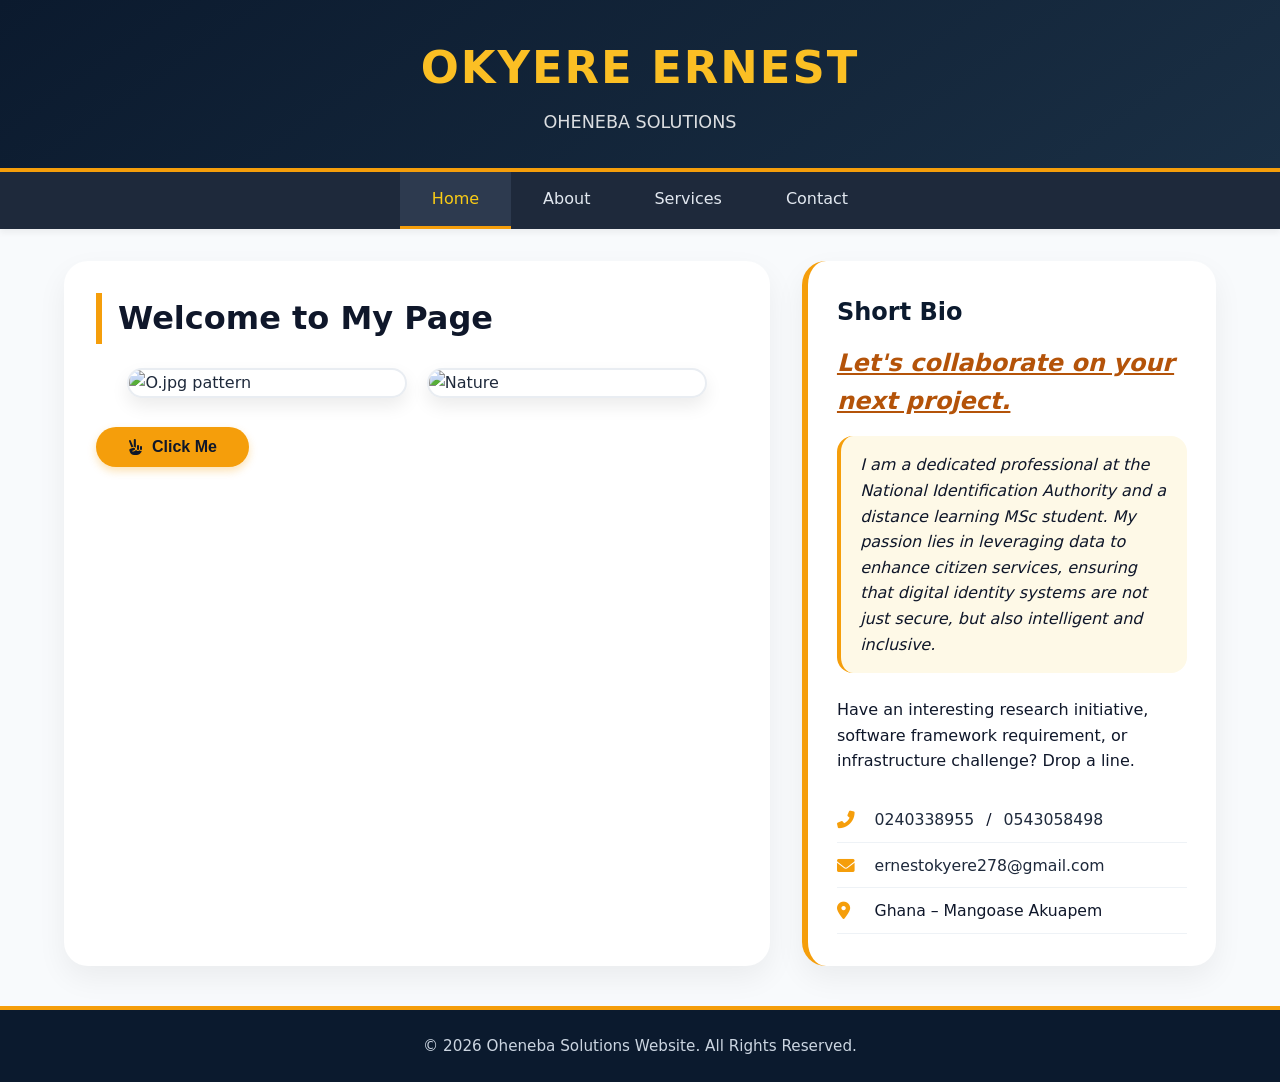
==== index.html @ 90a42e2b "initial commit" ====
<!-- ========== index.html ========== -->
<!DOCTYPE html>
<html lang="en">
<head>
  <meta charset="UTF-8" />
  <meta name="viewport" content="width=device-width, initial-scale=1.0"/>
  <title>OKYERE ERNEST | Home</title>
  <link rel="stylesheet" href="style.css" />
  <link rel="stylesheet" href="https://cdnjs.cloudflare.com/ajax/libs/font-awesome/6.0.0-beta3/css/all.min.css" />
</head>
<body>

<header>
  <h1><b>OKYERE ERNEST</b></h1>
  <p>OHENEBA SOLUTIONS</p>
</header>

<nav>
  <ul>
    <li><a href="index.html" class="active">Home</a></li>
    <li><a href="about.html">About</a></li>
    <li><a href="services.html">Services</a></li>
    <li><a href="contact.html">Contact</a></li>
  </ul>
</nav>

<div class="container">
  <main>
    <h2>Welcome to My Page</h2>
    <!-- O.jpg pattern + a.jpg nature -->
    <div class="img-grid">
      <img src="C:\Users\MRW1486\Desktop\yesu\msc\msc 2nd sem\Web Dev't\New Project\a project\O.jpg" alt="O.jpg pattern" />
      <img src="C:\Users\MRW1486\Desktop\yesu\msc\msc 2nd sem\Web Dev't\New Project\a project\a.jpg" alt="Nature" />
    </div>
    <button class="btn" id="alertBtn"><i class="fas fa-hand-peace"></i> Click Me</button>
  </main>

  <aside>
    <h3><b>Short Bio</b></h3>
    <h3><i><u>Let's collaborate on your next project.</u></i></h3>
    <div class="bio-highlight">
      <p>I am a dedicated professional at the National Identification Authority and a distance learning MSc student. My passion lies in leveraging data to enhance citizen services, ensuring that digital identity systems are not just secure, but also intelligent and inclusive.</p>
    </div>
    <p>Have an interesting research initiative, software framework requirement, or infrastructure challenge? Drop a line.</p>
    <ul class="info-list">
      <li><i class="fas fa-phone-alt"></i> <a href="tel:0240338955">0240338955</a> / <a href="tel:0543058498">0543058498</a></li>
      <li><i class="fas fa-envelope"></i> <a href="mailto:ernestokyere278@gmail.com">ernestokyere278@gmail.com</a></li>
      <li><i class="fas fa-map-marker-alt"></i> Ghana – Mangoase Akuapem</li>
    </ul>
  </aside>
</div>

<footer>
  <p>&copy; 2026 Oheneba Solutions Website. All Rights Reserved.</p>
</footer>

<script src="script.js" defer></script>
</body>
</html>
---- style.css ----
/* ========== style.css ========== */
* {
  margin: 0;
  padding: 0;
  box-sizing: border-box;
}

body {
  font-family: 'Segoe UI', Roboto, system-ui, sans-serif;
  background: #f8fafc;
  color: #1e293b;
  line-height: 1.6;
}

/* ----- header & nav ----- */
header {
  background: linear-gradient(145deg, #0b1a2e, #1a2f44);
  color: #fff;
  padding: 2rem 1.5rem;
  text-align: center;
  border-bottom: 4px solid #f59e0b;
  box-shadow: 0 4px 12px rgba(0,0,0,0.1);
}
header h1 {
  font-size: 2.8rem;
  letter-spacing: 2px;
  font-weight: 700;
}
header h1 b { color: #fbbf24; }
header p {
  font-size: 1.1rem;
  opacity: 0.85;
  margin-top: 0.25rem;
}

nav {
  background: #1e293b;
  box-shadow: 0 4px 6px rgba(0,0,0,0.05);
}
nav ul {
  display: flex;
  justify-content: center;
  flex-wrap: wrap;
  list-style: none;
  max-width: 1100px;
  margin: 0 auto;
}
nav ul li a {
  display: block;
  color: #e2e8f0;
  text-decoration: none;
  padding: 0.9rem 2rem;
  font-weight: 500;
  transition: 0.2s;
  border-bottom: 3px solid transparent;
}
nav ul li a:hover,
nav ul li a.active {
  background: #2d3a4f;
  color: #facc15;
  border-bottom-color: #f59e0b;
}

/* ----- container ----- */
.container {
  display: flex;
  gap: 2rem;
  max-width: 1200px;
  margin: 2rem auto;
  padding: 0 1.5rem;
}

main {
  flex: 2.2;
  background: #ffffff;
  padding: 2rem 2rem 2.5rem;
  border-radius: 24px;
  box-shadow: 0 12px 30px rgba(0, 0, 0, 0.06);
}
main h2 {
  font-size: 2rem;
  font-weight: 600;
  margin-bottom: 1rem;
  color: #0f172a;
  border-left: 6px solid #f59e0b;
  padding-left: 1rem;
}
main p {
  margin-bottom: 1.25rem;
  color: #334155;
}

/* image grid */
.img-grid {
  display: flex;
  flex-wrap: wrap;
  gap: 1.2rem;
  margin: 1.5rem 0 1.8rem;
  justify-content: center;
}
.img-grid img {
  width: 100%;
  max-width: 280px;
  height: auto;
  border-radius: 20px;
  box-shadow: 0 8px 18px rgba(0,0,0,0.08);
  transition: transform 0.25s ease, box-shadow 0.3s;
  border: 2px solid #e9edf2;
  background: #fff;
  object-fit: cover;
}
.img-grid img:hover {
  transform: scale(1.02);
  box-shadow: 0 14px 28px rgba(0,0,0,0.12);
}

/* aside */
aside {
  flex: 1.2;
  background: #ffffff;
  padding: 2rem 1.8rem;
  border-radius: 24px;
  box-shadow: 0 12px 30px rgba(0, 0, 0, 0.06);
  border-left: 6px solid #f59e0b;
  color: #0f172a;
}
aside h3 {
  font-size: 1.5rem;
  font-weight: 700;
  margin-bottom: 0.75rem;
  color: #0b1a2e;
}
aside h3 i, aside h3 u {
  color: #b45309;
}
.bio-highlight {
  background: #fef9e7;
  padding: 1rem 1.2rem;
  border-radius: 16px;
  margin: 1rem 0 1.5rem;
  border-left: 4px solid #f59e0b;
  font-style: italic;
}
.info-list {
  list-style: none;
  margin-top: 1.5rem;
}
.info-list li {
  display: flex;
  align-items: center;
  gap: 0.75rem;
  padding: 0.6rem 0;
  border-bottom: 1px solid #eef2f6;
  font-size: 0.98rem;
}
.info-list li i {
  width: 1.6rem;
  color: #f59e0b;
  font-size: 1.1rem;
}
.info-list a {
  color: #1e293b;
  text-decoration: none;
  font-weight: 500;
}
.info-list a:hover { color: #d97706; }

/* button */
.btn {
  background: #f59e0b;
  border: none;
  color: #0f172a;
  font-weight: 600;
  padding: 0.7rem 2rem;
  border-radius: 40px;
  font-size: 1rem;
  cursor: pointer;
  transition: 0.2s;
  box-shadow: 0 4px 8px rgba(245, 158, 11, 0.3);
  display: inline-flex;
  align-items: center;
  gap: 8px;
}
.btn:hover {
  background: #d97706;
  transform: translateY(-3px);
  box-shadow: 0 8px 16px rgba(245, 158, 11, 0.4);
}

/* form */
form {
  display: flex;
  flex-direction: column;
  gap: 1rem;
  margin-top: 0.5rem;
}
input, textarea {
  padding: 0.8rem 1rem;
  border: 1px solid #d1d9e6;
  border-radius: 30px;
  font-size: 1rem;
  transition: 0.2s;
  background: #f9fafc;
}
input:focus, textarea:focus {
  outline: 2px solid #f59e0b;
  border-color: transparent;
  background: #fff;
}
textarea { border-radius: 20px; }

/* services list */
.service-list {
  list-style: none;
  display: flex;
  flex-wrap: wrap;
  gap: 0.8rem 1.8rem;
  margin: 1rem 0;
}
.service-list li {
  background: #f1f5f9;
  padding: 0.3rem 1.2rem;
  border-radius: 40px;
  font-weight: 500;
  color: #0f172a;
}
.service-list li::before { content: "✨ "; }

.aside-image {
  width: 100%;
  border-radius: 20px;
  margin: 1rem 0 0.5rem;
  box-shadow: 0 6px 16px rgba(0,0,0,0.06);
  border: 2px solid #e9edf2;
}

/* footer */
footer {
  background: #0b1a2e;
  color: #cbd5e1;
  text-align: center;
  padding: 1.5rem;
  margin-top: 2.5rem;
  border-top: 4px solid #f59e0b;
  font-size: 0.95rem;
}
footer span { color: #fbbf24; }

/* responsive */
@media (max-width: 860px) {
  .container { flex-direction: column; }
  aside { border-left: none; border-top: 6px solid #f59e0b; }
  .img-grid img { max-width: 100%; }
  nav ul li a { padding: 0.8rem 1.2rem; }
}
@media (max-width: 480px) {
  header h1 { font-size: 2rem; }
  main { padding: 1.5rem; }
}
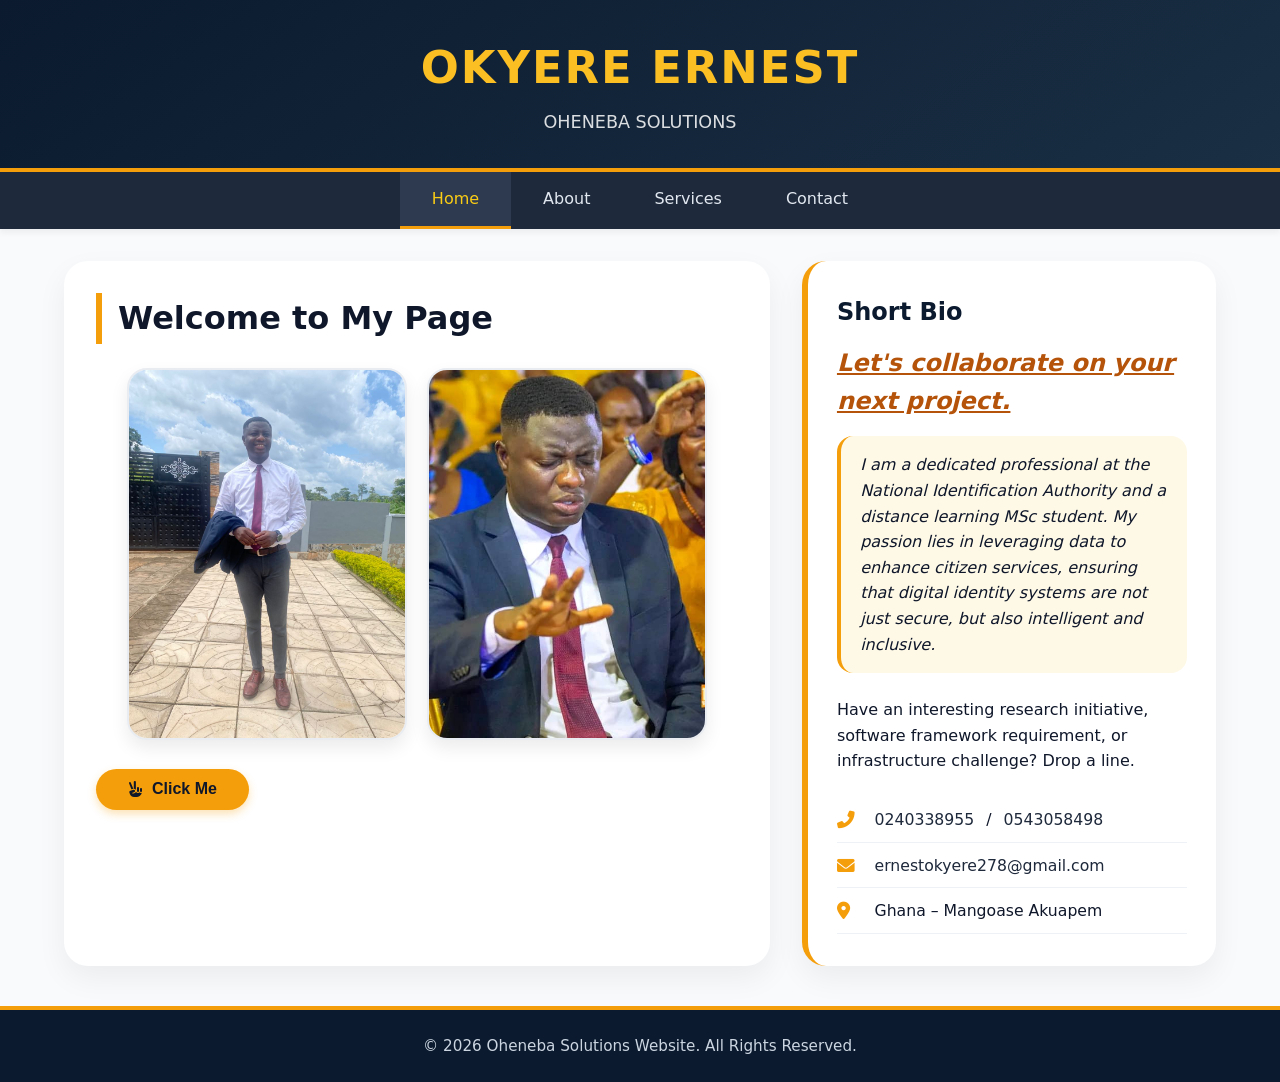
==== commit fba711e0: "first changes" ====
--- a/index.html
+++ b/index.html
@@ -29,8 +29,8 @@
     <h2>Welcome to My Page</h2>
     <!-- O.jpg pattern + a.jpg nature -->
     <div class="img-grid">
-      <img src="C:\Users\MRW1486\Desktop\yesu\msc\msc 2nd sem\Web Dev't\New Project\a project\O.jpg" alt="O.jpg pattern" />
-      <img src="C:\Users\MRW1486\Desktop\yesu\msc\msc 2nd sem\Web Dev't\New Project\a project\a.jpg" alt="Nature" />
+      <img src="O.jpg"alt="O.jpg pattern" />
+      <img src="a.jpg" alt="Nature" />
     </div>
     <button class="btn" id="alertBtn"><i class="fas fa-hand-peace"></i> Click Me</button>
   </main>
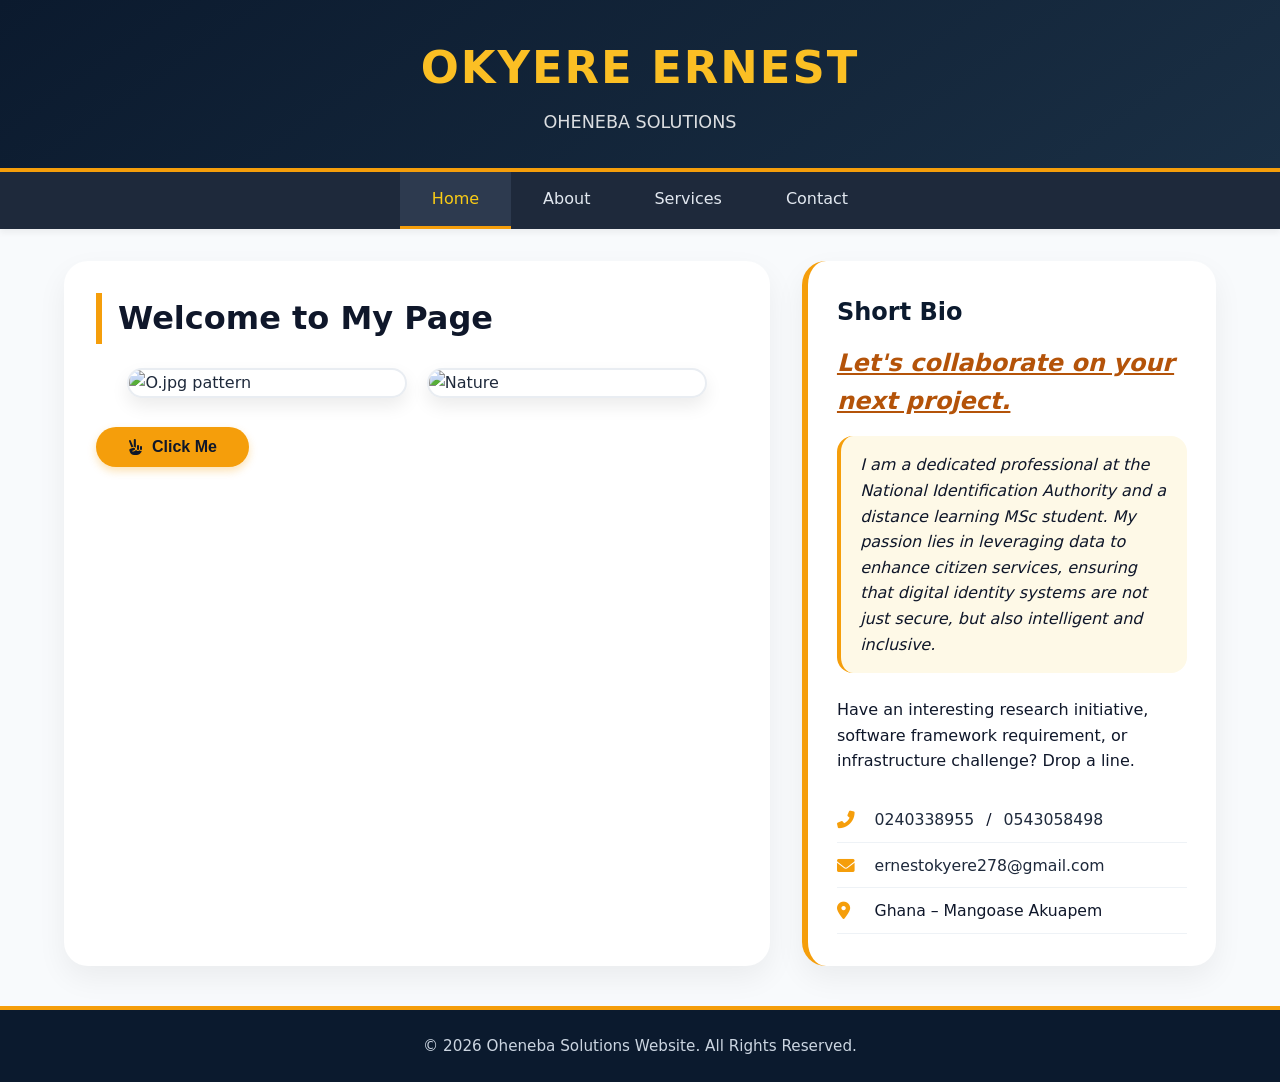
==== commit 954d6ff3: "contact update" ====
--- a/index.html
+++ b/index.html
@@ -29,8 +29,8 @@
     <h2>Welcome to My Page</h2>
     <!-- O.jpg pattern + a.jpg nature -->
     <div class="img-grid">
-      <img src="O.jpg"alt="O.jpg pattern" />
-      <img src="a.jpg" alt="Nature" />
+      <img src="C:\Users\MRW1486\Desktop\yesu\msc\msc 2nd sem\Web Dev't\New Project\a project\O.jpg" alt="O.jpg pattern" />
+      <img src="C:\Users\MRW1486\Desktop\yesu\msc\msc 2nd sem\Web Dev't\New Project\a project\a.jpg" alt="Nature" />
     </div>
     <button class="btn" id="alertBtn"><i class="fas fa-hand-peace"></i> Click Me</button>
   </main>
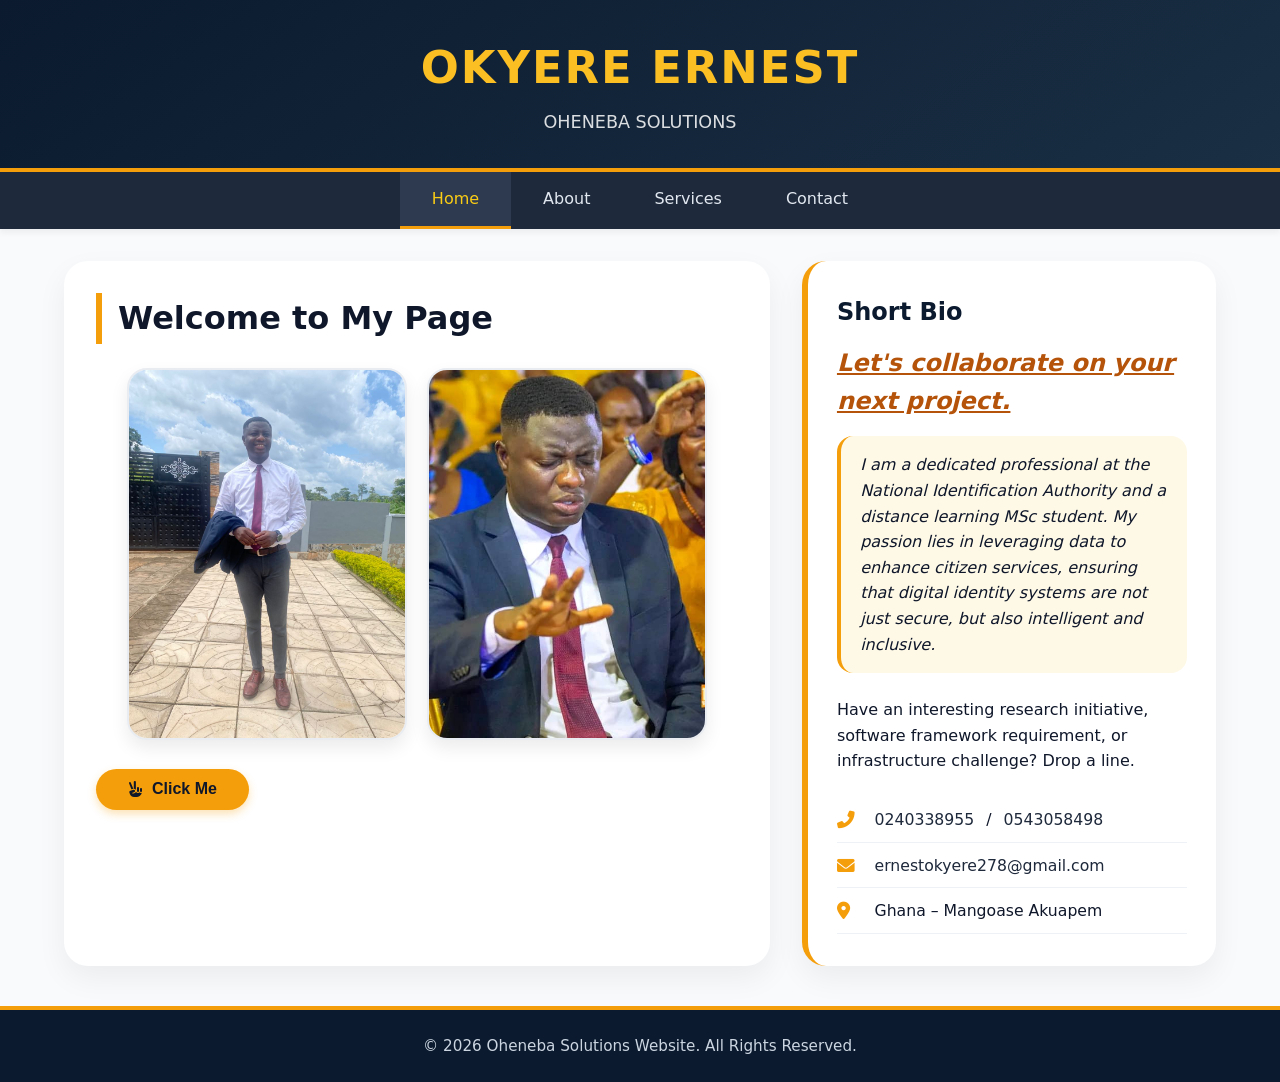
==== commit c15288ce: "Media files update" ====
--- a/index.html
+++ b/index.html
@@ -29,8 +29,8 @@
     <h2>Welcome to My Page</h2>
     <!-- O.jpg pattern + a.jpg nature -->
     <div class="img-grid">
-      <img src="C:\Users\MRW1486\Desktop\yesu\msc\msc 2nd sem\Web Dev't\New Project\a project\O.jpg" alt="O.jpg pattern" />
-      <img src="C:\Users\MRW1486\Desktop\yesu\msc\msc 2nd sem\Web Dev't\New Project\a project\a.jpg" alt="Nature" />
+      <img src="O.jpg" alt="O.jpg pattern" />
+      <img src="a.jpg" alt="Nature" />
     </div>
     <button class="btn" id="alertBtn"><i class="fas fa-hand-peace"></i> Click Me</button>
   </main>
